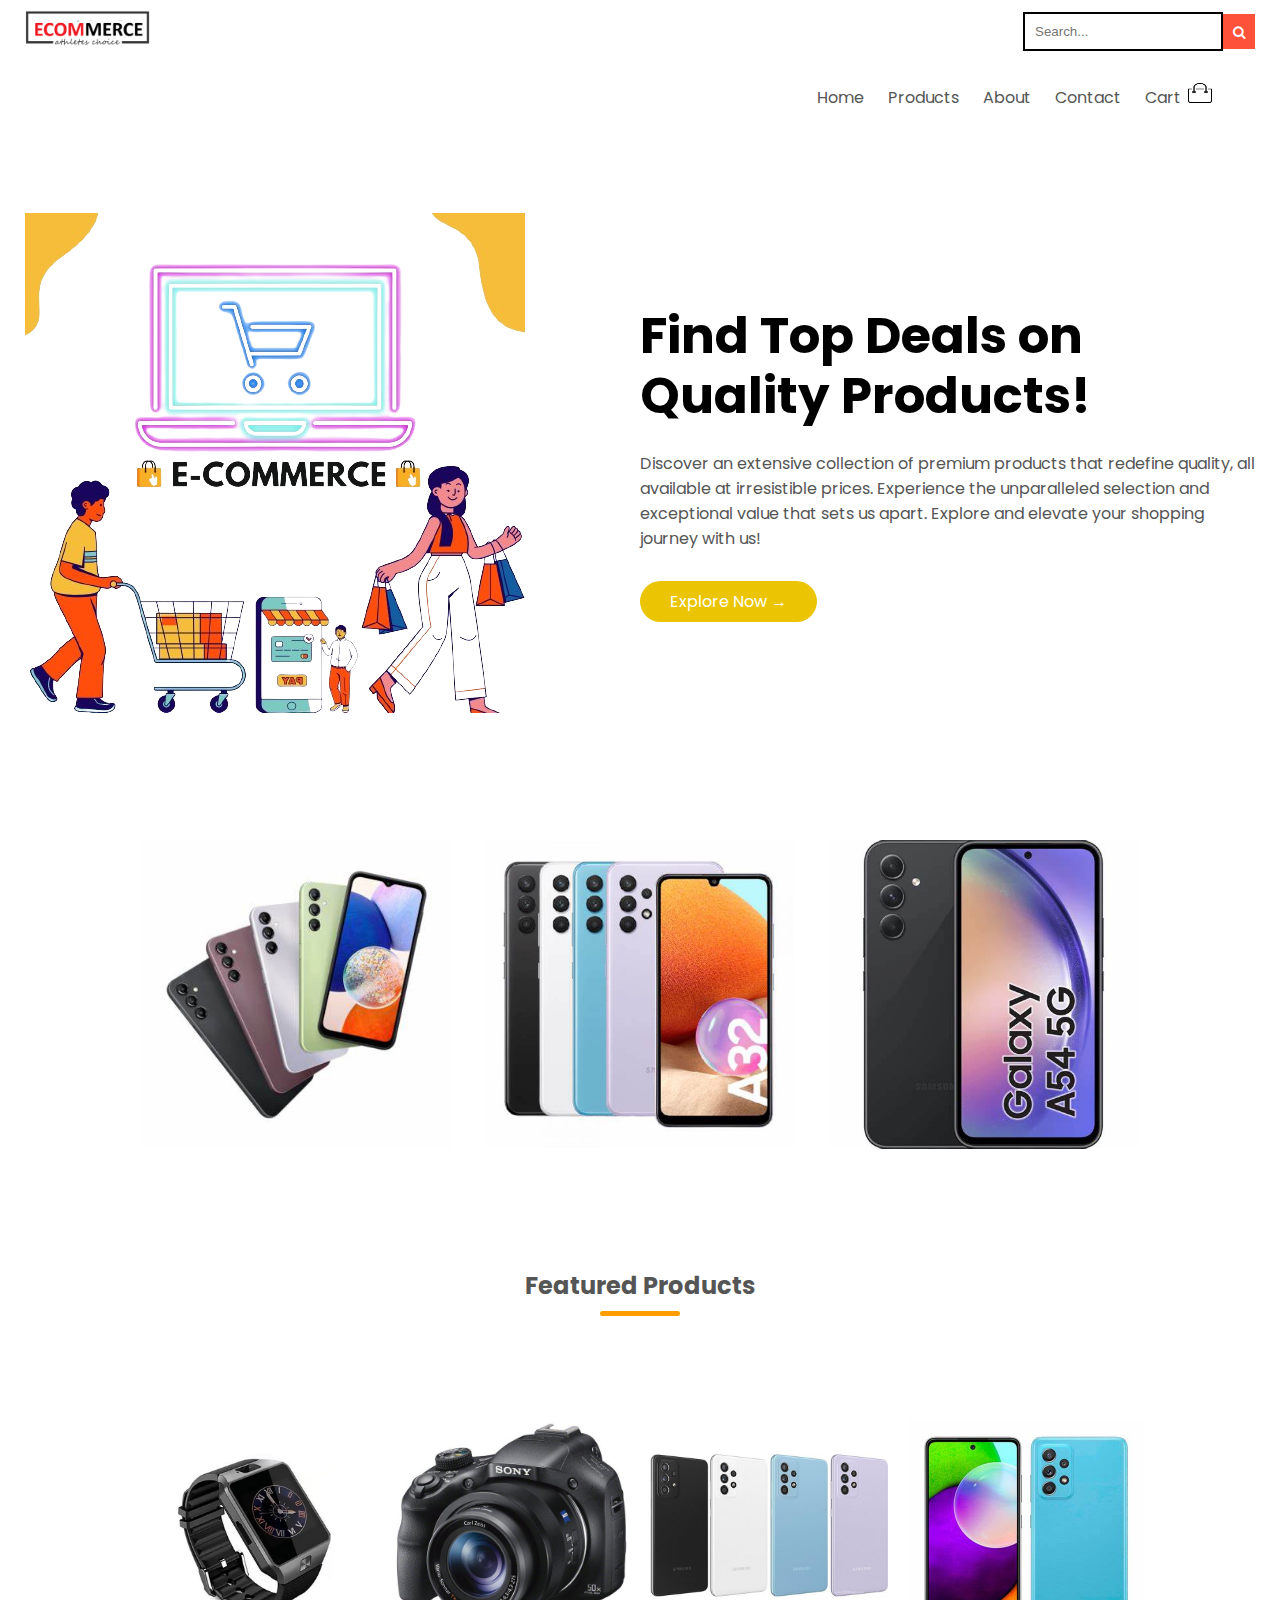
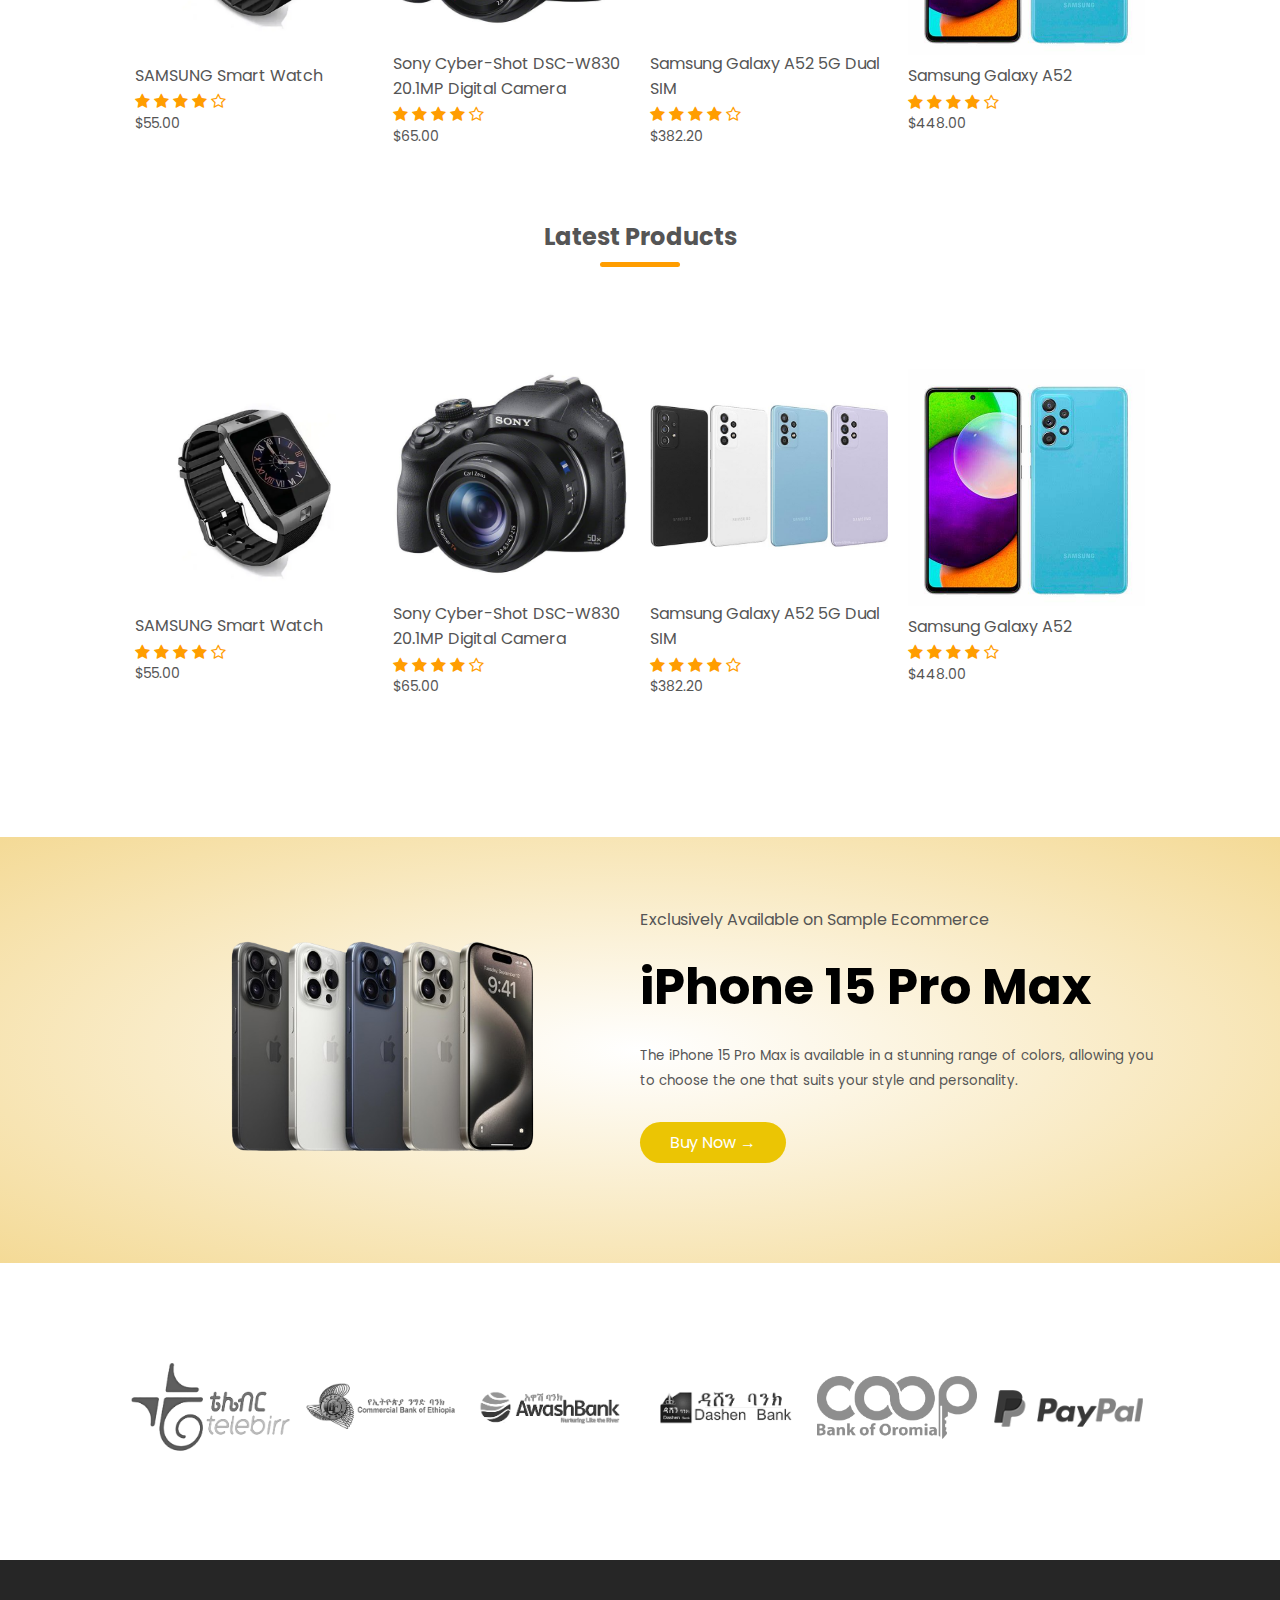
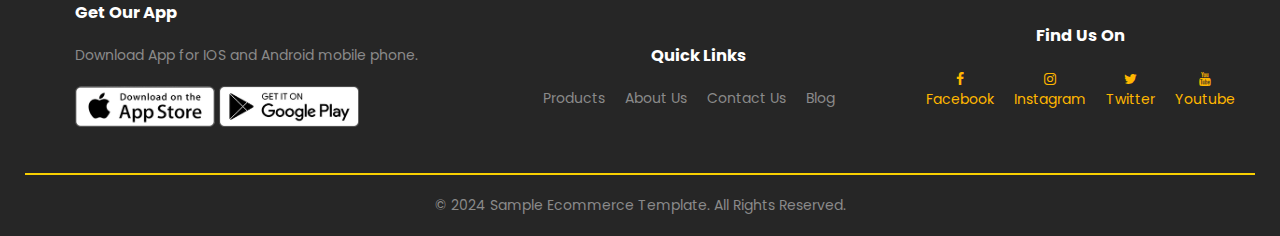
==== index.html @ 6e5f62b7 "first ecommerce commit" ====
<!DOCTYPE html>
<html lang="en">

<head>
    <meta charset="UTF-8">
    <meta name="viewport" content="width=device-width, initial-scale=1.0">
    <title>Ecommerce | Website Template</title>
    <link rel="stylesheet" href="css/style.css">
    <link rel="stylesheet" href="https://fonts.googleapis.com/css2?family=Poppins:wght@300;400;500;600;700&display=swap">
    <link rel="stylesheet" href="https://stackpath.bootstrapcdn.com/font-awesome/4.7.0/css/font-awesome.min.css">
    <link rel="stylesheet" href="https://cdnjs.cloudflare.com/ajax/libs/font-awesome/5.15.3/css/all.min.css" integrity="sha384-B4gt1jrGC7Jh4AgTPSdUtOBvfO8sh+WyGePrSydYG2ea4E/hJLdWlq5V/PbN8/KT" crossorigin="anonymous">
</head>

<body>

    <div class="header">
        <div class="container">
            <!-- Logo and Search Bar Section -->
            <div class="logo-search">
                <div class="logo">
                    <a href="index.html"><img src="img/logo.png" alt="logo" width="125px"></a>
                </div>
                <input type="text" id="search" placeholder="Search...">
                <button type="button" onclick="searchFunction()"><i class="fa fa-search"></i></button>
                <img src="img/menu.png" class="menu-icon" onclick="menutoggle()">
            </div>

            <!-- Navigation List Section -->
            <div class="navbar">
                <nav>
                    <ul id="MenuItems">
                        <li><a href="index.html">Home</a></li>
                        <li><a href="products.html">Products</a></li>
                        <li><a href="">About</a></li>
                        <li><a href="">Contact</a></li>
                        <li><a href="cart.html">Cart <img src="img/cart.png" width="30px" height="20px"></a></li>
                    </ul>
                </nav>
            </div>

            <!-- Main Content Section -->
            <div class="row">
                <div class="col-2">
                    <img src="img/front-2.png">
                </div>
                <div class="col-2">
                    <h1>Find Top Deals on Quality Products!</h1>
                    <p>
                        Discover an extensive collection of premium products that redefine quality, all available at irresistible prices.
                        Experience the unparalleled selection and exceptional value that sets us apart.
                        Explore and elevate your shopping journey with us!
                    </p>
                    <a href="products.html" class="btn">Explore Now &#8594;</a>
                </div>
            </div>
        </div>
    </div>

    <!-- Feadtued Categories -->

    <div class="categories">
        <div class="small-container">
            <div class="row">
                <div class="col-3">
                    <img src="img/category-1.jpg">
                </div>
                <div class="col-3">
                    <img src="img/category-2.jpg">
                </div>
                <div class="col-3">
                    <img src="img/category-3.jpg">
                </div>
            </div>
        </div>
    </div>

    <!-- Featured Products -->

    <div class="small-container">
        <h2 class="title">Featured Products</h2>
        <div class="row">
            <div class="col-4">
                <a href="product-details.html"><img src="img/product-4.jpg"></a>
                <h4>SAMSUNG Smart Watch</h4>
                <div class="rating">
                    <i class="fa fa-star"></i>
                    <i class="fa fa-star"></i>
                    <i class="fa fa-star"></i>
                    <i class="fa fa-star"></i>
                    <i class="fa fa-star-o"></i>
                </div>
                <p>$55.00</p>
            </div>
            <div class="col-4">
                <img src="img/product-2.jpg">
                <h4>Sony Cyber-Shot DSC-W830 20.1MP Digital Camera</h4>
                <div class="rating">
                    <i class="fa fa-star"></i>
                    <i class="fa fa-star"></i>
                    <i class="fa fa-star"></i>
                    <i class="fa fa-star"></i>
                    <i class="fa fa-star-o"></i>
                </div>
                <p>$65.00</p>
            </div>
            <div class="col-4">
                <img src="img/product-3.jpg">
                <h4>Samsung Galaxy A52 5G Dual SIM</h4>
                <div class="rating">
                    <i class="fa fa-star"></i>
                    <i class="fa fa-star"></i>
                    <i class="fa fa-star"></i>
                    <i class="fa fa-star"></i>
                    <i class="fa fa-star-o"></i>
                </div>
                <p>$382.20</p>
            </div>
            <div class="col-4">
                <img src="img/product-1.jpg">
                <h4>Samsung Galaxy A52</h4>
                <div class="rating">
                    <i class="fa fa-star"></i>
                    <i class="fa fa-star"></i>
                    <i class="fa fa-star"></i>
                    <i class="fa fa-star"></i>
                    <i class="fa fa-star-o"></i>
                </div>
                <p>$448.00</p>
            </div>
        </div>
        <h2 class="title">Latest Products</h2>
        <div class="row">
            <div class="col-4">
                <a href="productDetails.html"><img src="img/product-4.jpg"></a>
                <h4>SAMSUNG Smart Watch</h4>
                <div class="rating">
                    <i class="fa fa-star"></i>
                    <i class="fa fa-star"></i>
                    <i class="fa fa-star"></i>
                    <i class="fa fa-star"></i>
                    <i class="fa fa-star-o"></i>
                </div>
                <p>$55.00</p>
            </div>
            <div class="col-4">
                <img src="img/product-2.jpg">
                <h4>Sony Cyber-Shot DSC-W830 20.1MP Digital Camera</h4>
                <div class="rating">
                    <i class="fa fa-star"></i>
                    <i class="fa fa-star"></i>
                    <i class="fa fa-star"></i>
                    <i class="fa fa-star"></i>
                    <i class="fa fa-star-o"></i>
                </div>
                <p>$65.00</p>
            </div>
            <div class="col-4">
                <img src="img/product-3.jpg">
                <h4>Samsung Galaxy A52 5G Dual SIM</h4>
                <div class="rating">
                    <i class="fa fa-star"></i>
                    <i class="fa fa-star"></i>
                    <i class="fa fa-star"></i>
                    <i class="fa fa-star"></i>
                    <i class="fa fa-star-o"></i>
                </div>
                <p>$382.20</p>
            </div>
            <div class="col-4">
                <img src="img/product-1.jpg">
                <h4>Samsung Galaxy A52</h4>
                <div class="rating">
                    <i class="fa fa-star"></i>
                    <i class="fa fa-star"></i>
                    <i class="fa fa-star"></i>
                    <i class="fa fa-star"></i>
                    <i class="fa fa-star-o"></i>
                </div>
                <p>$448.00</p>
            </div>
        </div>
    </div>

    <!-- Offer -->
    <div class="offer">
        <div class="small-container">
            <div class="row">
                <div class="col-2">
                    <img src="img/smart-phone.png" class="offer-img">
                </div>
                <div class="col-2">
                    <p>Exclusively Available on Sample Ecommerce</p>
                    <h1>iPhone 15 Pro Max</h1>
                    <small>The iPhone 15 Pro Max is available in a stunning range of colors, 
                        allowing you to choose the one that suits your style and personality.<br></small>
                    <a href="products.html" class="btn">Buy Now &#8594;</a>
                </div>
            </div>
        </div>
    </div>

    <!-- Brands -->

    <div class="brands">
        <div class="small-container">
            <div class="row">
                <div class="col-5">
                    <img src="img/telebirr.png" alt="Telebirr">
                </div>
                <div class="col-5">
                    <img src="img/cbe.png" alt="CBE">
                </div>
                <div class="col-5">
                    <img src="img/awash.png" alt="Awash">
                </div>
                <div class="col-5">
                    <img src="img/dashen.png" alt="Dashen">
                </div>
                <div class="col-5">
                    <img src="img/cbo.png" alt="CBO">
                </div>
                <div class="col-5">
                    <img src="img/logo-paypal.png" alt="PayPal">
                </div>
            </div>
        </div>
    </div>
    <!-- Footer -->
    <div class="footer">
        <div class="container">
            <div class="row">
                <div class="footer-col-1">
                    <h3>Get Our App</h3>
                    <p>Download App for IOS and Android mobile phone.</p>
                    <div class="app-logo">
                        <a href=""><img src="img/app-store.png"></a> 
                        <a href=""><img src="img/play-store.png"></a>
                    </div>
                </div>
                <div class="footer">
                    <div class="footer-col-3">
                        <h3>Quick Links</h3>
                        <ul class="horizontal-links">
                            <li><a href="products.html">Products</a></li>
                            <li><a href="#">About Us</a></li>
                            <li><a href="#">Contact Us</a></li>
                            <li><a href="#">Blog</a></li>
                        </ul>
                    </div>
                </div>                
                <div class="footer-col-4">
                    <h3>Find Us On</h3>
                    <ul class="social-icons">
                        <li><a href="#" target="_blank"><i class="fa fa-facebook"></i>Facebook</a></li>
                        <li><a href="#" target="_blank"><i class="fa fa-instagram"></i>Instagram</a></li>
                        <li><a href="#" target="_blank"><i class="fa fa-twitter"></i>Twitter</a></li>
                        <li><a href="#" target="_blank"><i class="fa fa-youtube"></i>Youtube</a></li>
                    </ul>
                </div>
            </div>
            <hr>
            <p class="copyright">&copy; 2024 Sample Ecommerce Template. All Rights Reserved.</p>
        </div>
    </div>
    <script src="js/main.js"></script>
</body>
</html>
---- css/style.css ----
*{
    margin: 0;
    padding: 0;
    box-sizing: border-box;
}

body{
    font-family: 'Poppins', sans-serif;
}

.navbar
{
    display: flex;
    align-items: center;
    padding: 20px;
}

nav{
    flex: 1;
    text-align: right;
}
/*
nav ul{
    display: inline-block;
    list-style-type: none;
}
*/

nav ul {
    list-style-type: none;
    margin: 0;
    padding: 0;
}

nav ul li{
    display: inline-block;
    margin-right: 20px;
}
a{
    text-decoration: none;
    color: #555;
}
p{
    color: #555;
}
.container{
    max-width: 1300px;
    margin: auto;
    padding-left: 25px;
    padding-right: 25px;
}
.row{
    display: flex;
    align-items: center;
    flex-wrap: wrap;
    justify-content: space-around;
}
.col-2{
    flex-basis: 50%;
    min-width: 400px;
}
.col-2 img{
    max-width: 100%;
    padding: 50px 0;
}
.col-2 h1{
    font-size: 50px;
    line-height: 60px;
    margin: 25px 0;
}
.btn{
    display: inline-block;
    background: #ebc504;
    color: white;
    padding: 8px 30px;
    margin: 30px 0;
    border-radius: 30px;
    transition: background 0.5s;
}
.btn:hover{
    background: #ff9100;
}
/*
.header{
    background: radial-gradient(#f4e1e1,#f6d495);
}
*/

header {
    background-color: #333;
    color: #fff;
    padding: 10px 0;
}

.header .row{
    margin-top: 70px;
}


button {
    padding: 10px;
    border: none;
    background-color: #ff523b;
    color: white;
    cursor: pointer;
}

button:hover {
    background-color: #ff7300;
}

.categories{
    margin: 70px 0;
}
.col-3{
    flex-basis: 30%;
    min-width: 250px;
    margin-bottom: 30px;
}
.col-3 img{
    width: 100%;
}
.small-container{
    max-width: 1080px;
    margin: auto;
    padding-left: 25px;
    padding-right: 25px;
}
.col-4{
    flex-basis: 25%;
    padding: 10px;
    min-width: 200px;
    margin-bottom: 50px;
    transition: transform 0.5s;
}
.col-4 img{
    width: 100%;
}
.title{
    text-align: center;
    margin: 0 auto 80px;
    position: relative;
    line-height: 60px;
    color: #555;
}
.title::after{
    content: '';
    background: #ff9d00;
    width: 80px;
    height: 5px;
    border-radius: 5px;
    position: absolute;
    bottom: 0;
    left: 50%;
    transform: translateX(-50%);
}
h4{
    color: #555;
    font-weight: normal;
}
.col-4 p{
    font-size: 14px;
}
.rating .fa{
    color: #ff9d00;
}
.col-4:hover{
    transform: translateY(-5px);
}
/* Offer */
.offer{
    background: radial-gradient(#fff, #f4da96);
    margin-top: 80px;
    padding: 30px 0;
}
.col-2 .offer-img{
    padding: 50px;
}
small{
    color: #555;
}

/* Testimonial */
.testimonial{
    margin-top: 100px;
}
.testimonial .col-3{
    text-align: center;
    padding: 40px 20px;
    box-shadow: 0 0 20px 0px rgba(0, 0, 0, 0.1);
    cursor: pointer;
    transition: transform 0.5s;
}
.testimonial .col-3 img{
    width: 50px;
    margin-top: 20px;
    border-radius: 50%;
}
.testimonial .col-3:hover{
    transform: translateY(-10px);
}
.fa.fa-quote-left{
    font-size: 34px;
    color: #ff9d00;
}
.col-3 p{
    font-size: 12px;
    margin: 12px 0;
    color: #777;
}
.testimonial .col-3 h3{
    font-weight: 600;
    color: #555;
    font-size: 16px;
}
/* Brands */
.brands{
    margin: 100px auto;
}
.col-5{
    width: 160px;
}
.col-5 img{
    width: 100%;
    cursor: pointer;
    filter: grayscale(100%);
}
.col-5 img:hover{
    filter: grayscale(0);
}


/* Footer */
.footer{
    background: rgb(38, 38, 38);
    color: #8a8a8a;
    font-size: 14px;
    padding: 40px 0 20px;
}
.footer p{
    color: #8a8a8a;
}
.footer h3{
    color: #fff;
    margin-bottom: 20px;
}
.footer-col-1, .footer-col-2, .footer-col-3, .footer-col-4{
    min-width: 250px;
    margin-bottom: 20px;
}
.footer-col-1{
    flex-basis: 30%;
}
.footer-col-2{
    flex: 1;
    text-align: center;
}
.footer-col-2 img{
    width: 180px;
    margin-bottom: 20px;
}
.footer-col-3, .footer-col-4{
    flex-basis: 12%;
    text-align: center;
}

.horizontal-links {
    list-style: none;
    margin: 0; /* Remove default margin */
    padding: 0; /* Remove default padding */
    display: flex;
}

.horizontal-links li {
    margin-right: 20px; /* Adjust spacing between links */
}

.horizontal-links a {
    text-decoration: none;
    color: #8a8a8a;
    transition: color 0.3s ease-in-out;
}

.horizontal-links a:hover {
    color: #ed7a07; /* Change to your preferred hover color */
}

ul{
    list-style-type: none;
}

.logo-search,
.navbar {
    width: 100%;
    padding-bottom: 10px; /* the padding as needed for spacing */
}

.logo-search {
    display: flex;
    justify-content: space-between;
    align-items: center;
    margin-top: 10px; /* margin-top to move the logo and search down */
}

.logo img {
    margin-right: 20px;
}

#search {
    padding: 10px;
    border: 2px solid black; /* Set border color to black */
    width: 200px;
    background-color: white; /* Set background color to white */
    margin-left: auto; /* Move the search input to the right end */
}

.app-logo{
    margin-top: 20px;
}
.app-logo img{
    width: 140px;
}
.footer hr{
    border: none;
    background: #f8cf01;
    height: 2px;
    margin: 20px 0;
}
.copyright{
    text-align: center;
}
.menu-icon{
    width: 28px;
    margin-left: 20px;
    display: none;
}

/* All Products */
.row-2{
    justify-content: space-between;
    margin: 100px auto 50px;
}
select{
    border: 1px solid #ff9d00;
    padding: 5px;
}
select:focus{
    outline: none;
}
.page-btn{
    margin: 0 auto 80px;
}
.page-btn span{
    display: inline-block;
    border: 1px solid #ff9d00;
    margin-left: 10px;
    width: 40px;
    height: 40px;
    text-align: center;
    line-height: 40px;
    cursor: pointer;
}
.page-btn span:hover{
    background: #ff8800;
    color: white;
}

/* Single Product */
.single-product{
    margin-top: 80px;
}
.single-product .col-2 img{
    padding: 0;
}
.single-product .col-2{
    padding: 20px;
}
.single-product h4{
    margin: 20px 0;
    font-size: 22px;
    font-weight: bold;
}
.single-product select{
    display: block;
    padding: 10px;
    margin-top: 20px;
}
.single-product input{
    width: 50px;
    height: 40px;
    padding-left: 10px;
    font-size: 20px;
    margin-left: 10px;
    border: 1px solid #ff9d00;
    margin-right: 10px;
}
input:focus{
    outline: none;
}
.single-product .fa{
    color: #ff9d00;
    margin-left: 10px;
}
.small-img-row{
    display: flex;
    justify-content: space-between;
}
.small-img-col{
    flex-basis: 24%;
    cursor: pointer;
}

/* Cart Items */
.cart-page{
    margin: 80px auto;
}
table{
    width: 100%;
    border-collapse: collapse;
}
.cart-info{
    display: flex;
    flex-wrap: wrap;
}
th{
    text-align: left;
    padding: 5px;
    color: #fff;
    background: #ff9d00;
    font-weight: normal;
}
td{
    padding: 10px 5px;
}
td input{
    width: 40px;
    height: 30px;
    padding: 5px;
}
td a{
    color: #ff9d00;
    font-size: 12px;
}
td img{
    width: 80px;
    height: 80px;
    margin-right: 10px;
}
.total-price{
    display: flex;
    justify-content: flex-end;
}
.total-price table{
    border-top: 3px solid #ff9d00;
    width: 100%;
    max-width: 400px;
}
td:last-child{
    text-align: right;
}
th:last-child{
    text-align: right;
}

/* Account page */
.account-page{
    padding: 50px 0;
    background: radial-gradient(#fff, #ffd6d6);
}
.form-container{
    background: #fff;
    width: 300px;
    height: 400px;
    position: relative;
    text-align: center;
    padding: 20px 0;
    margin: auto;
    box-shadow: 0 0 20px 0px rgba(0, 0, 0, 0.1);
    overflow: hidden;
}
.form-container span{
    font-weight: bold;
    padding: 0 10px;
    color: #555;
    cursor: pointer;
    width: 100px;
    display: inline-block;
}
.form-btn{
    display: inline-block;
}
.form-container form{
    max-width: 300px;
    padding: 0 20px;
    position: absolute;
    top: 130px;
    transition: transform 1s;
}
form input{
    width: 100%;
    height: 30px;
    margin: 10px 0;
    padding: 0 10px;
    border: 1px solid #ccc;
}
form .btn{
    width: 100%;
    border: none;
    cursor: pointer;
    margin: 10px 0;
}
form .btn:focus{
    outline: none;
}
#LoginForm{
    left: -300px;
}
#RegForm{
    left: 0;
}
form a{
    font-size: 12px;
}
#Indicator{
    width: 100px;
    border: none;
    background: #ff9d00;
    height: 3px;
    margin-top: 8px;
    transform: translateX(100px);
    transition: transform 1s;
}

/* Style the social icons */
.social-icons {
    display: flex;
    justify-content: center;
    align-items: center;
}

.social-icons li {
    margin: 0 10px;
    font-size: 14px;
}

.social-icons a {
    text-decoration: none;
    color: #ffb700;
    transition: color 0.3s ease-in-out;
}

.social-icons a:hover {
    color: #ff7300; 
}

/* Style the Font Awesome icons */
.fa {
    display: inline-block;
    font-size: inherit;
    vertical-align: middle;
}

/* Media query for menu */
@media only screen and (max-width: 800px) {
    nav ul {
        position: absolute;
        top: 70px;
        left: 0;
        background: #FFD700; /* New color: gold */
        width: 100%;
        overflow: hidden;
        transition: max-height 0.5s;
    }

    nav ul li {
        display: block;
        margin-right: 50px;
        margin-top: 10px;
        margin-bottom: 10px;
    }

    nav ul li a {
        color: black; /* New color: black */
    }

    .menu-icon {
        display: block;
        cursor: pointer;
    }
}





/* Media query for 600 screen size */
@media only screen and (max-width: 600px) {
    .row {
        text-align: center;
    }

    .col-2,
    .col-3,
    .col-4 {
        flex-basis: 100%;
    }

    .single-product .row {
        text-align: left;
    }

    .single-product .col-2 {
        padding: 20px 0;
    }

    .single-product h1 {
        font-size: 32px; /* Increased font size */
        line-height: 40px; /* Increased line height */
        color: #FFD700; /* New color: gold */
        font-weight: bold; /* Added font weight */
    }

    .cart-info p {
        display: none;
    }
}
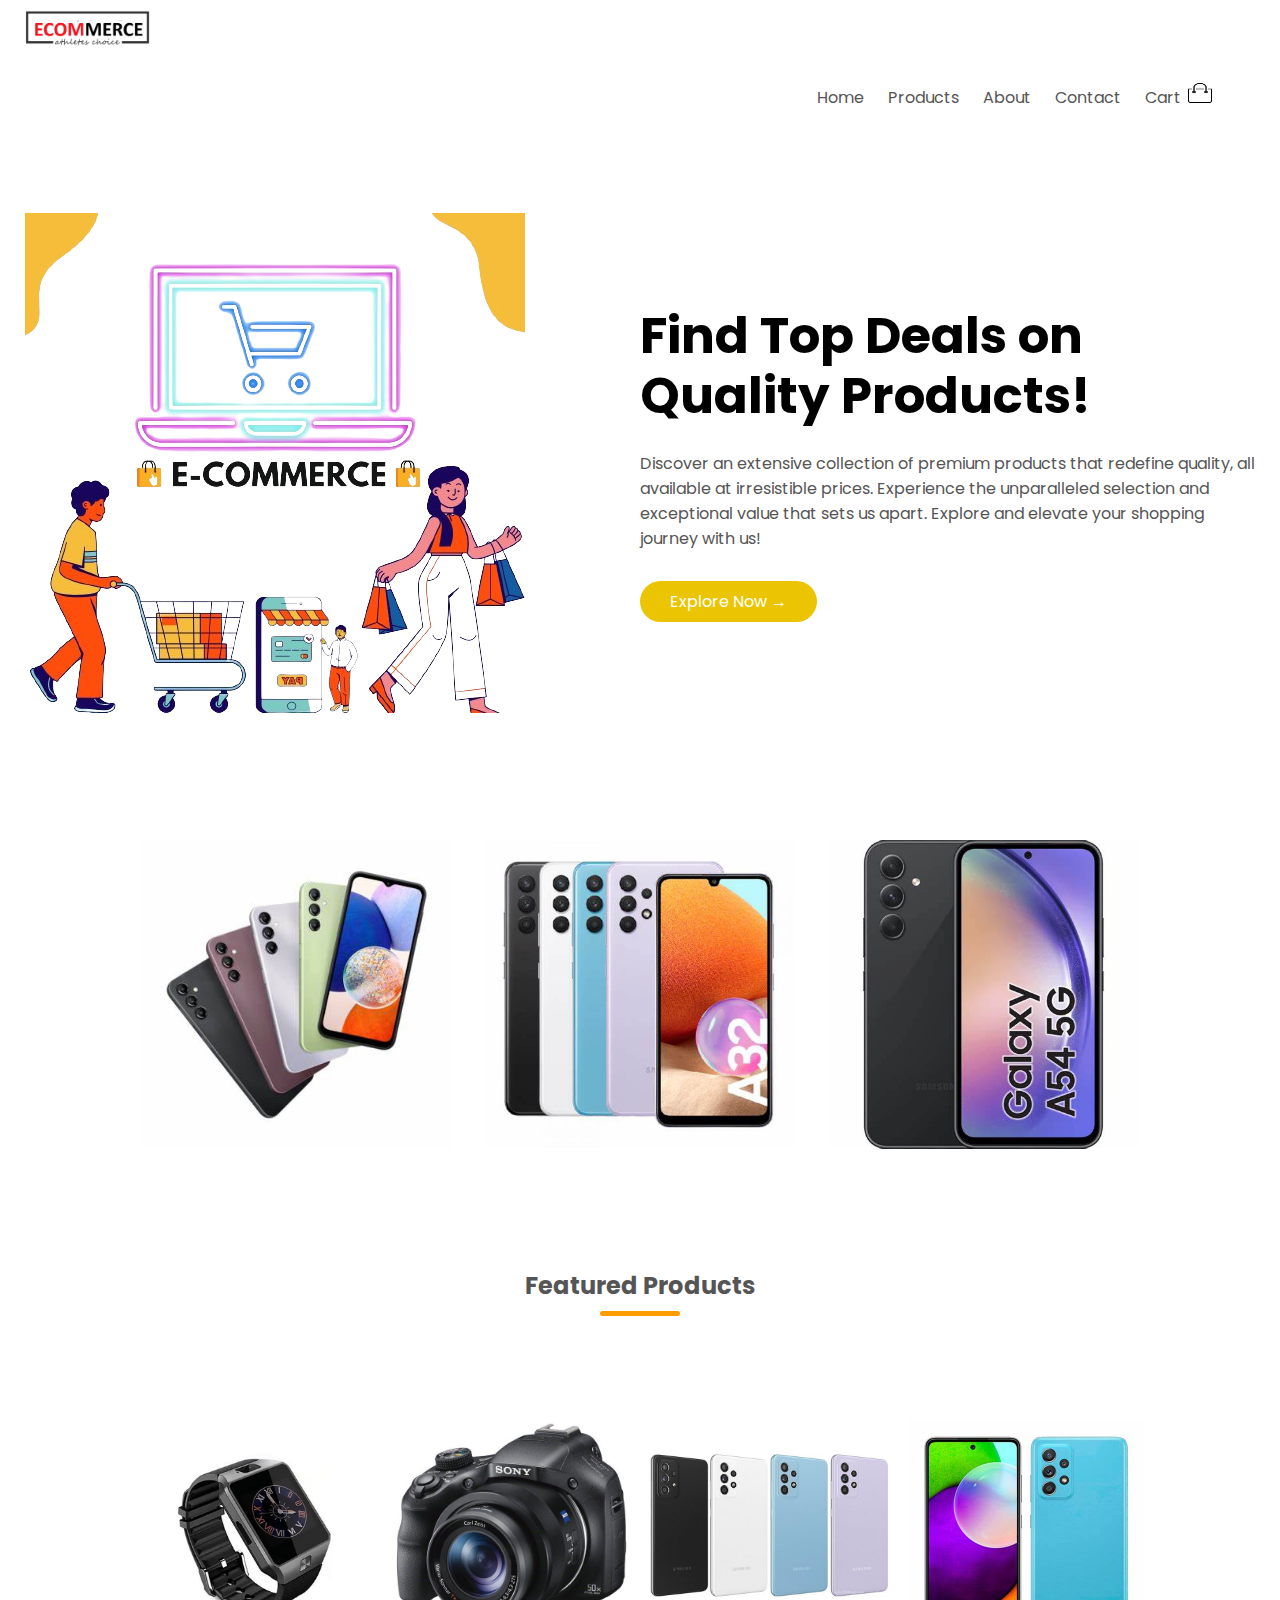
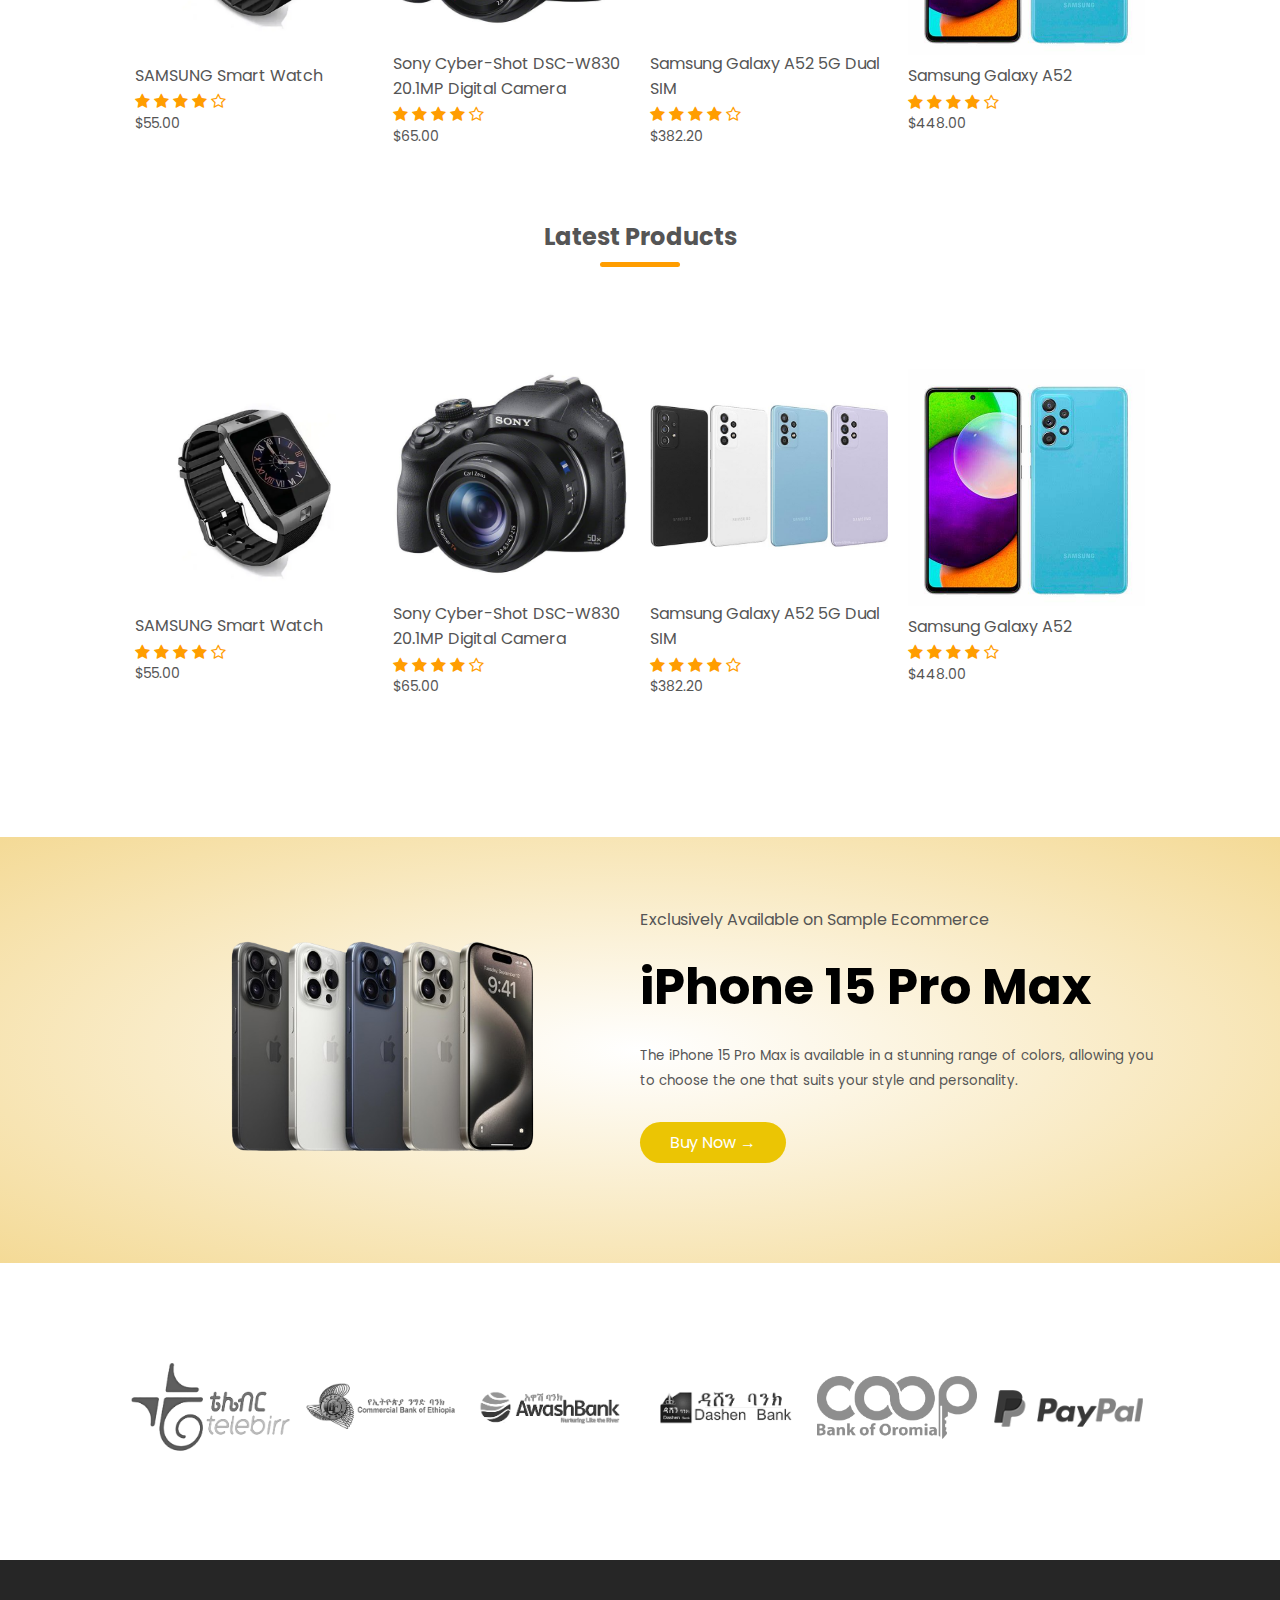
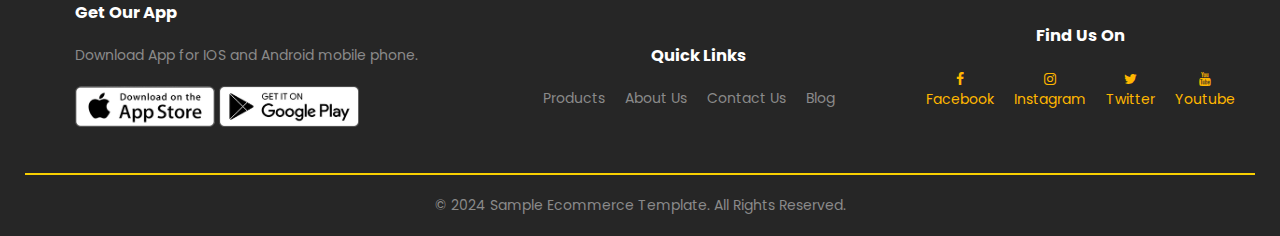
==== commit a76288c1: "modified with icon" ====
--- a/index.html
+++ b/index.html
@@ -5,6 +5,7 @@
     <meta charset="UTF-8">
     <meta name="viewport" content="width=device-width, initial-scale=1.0">
     <title>Ecommerce | Website Template</title>
+    <link href="images/icon.png" rel="shortcut icon" type="image/x-icon">
     <link rel="stylesheet" href="css/style.css">
     <link rel="stylesheet" href="https://fonts.googleapis.com/css2?family=Poppins:wght@300;400;500;600;700&display=swap">
     <link rel="stylesheet" href="https://stackpath.bootstrapcdn.com/font-awesome/4.7.0/css/font-awesome.min.css">
@@ -20,8 +21,8 @@
                 <div class="logo">
                     <a href="index.html"><img src="img/logo.png" alt="logo" width="125px"></a>
                 </div>
-                <input type="text" id="search" placeholder="Search...">
-                <button type="button" onclick="searchFunction()"><i class="fa fa-search"></i></button>
+                <!-- <input type="text" id="search" placeholder="Search..."> -->
+                <!-- <button type="button" onclick="searchFunction()"><i class="fa fa-search"></i></button> -->
                 <img src="img/menu.png" class="menu-icon" onclick="menutoggle()">
             </div>
 
